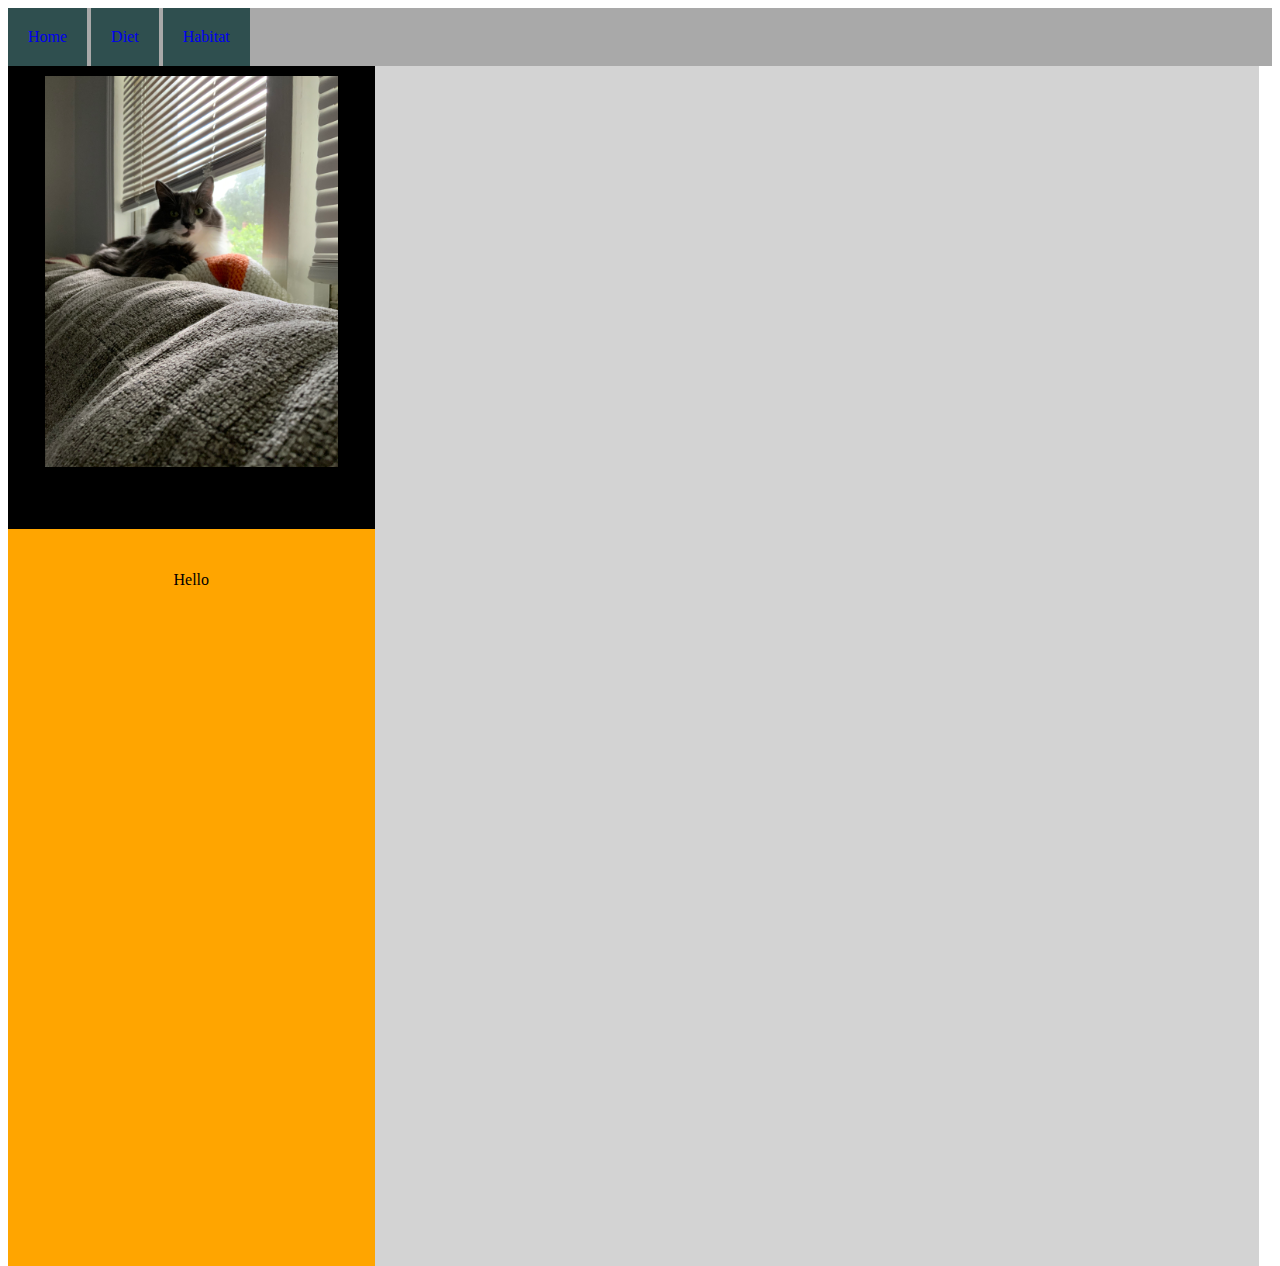
==== index.html @ ac86f132 "First Code" ====
<!DOCTYPE html>

<html>
<head>
  <link rel="stylesheet" href="css/style.css">

</head>
<body>
  <nav>
    <div class="navigation">
      <a href="https://google.com"><div class="navitem">Home</div></a>
      <a href="https://google.com"><div class="navitem">Diet</div></a>
      <a href="https://google.com"><div class="navitem">Habitat</div></a>
    </div>
  </nav>
<aside class="left">
    <div class="top">
       <img src="/img/IMG_0796.jpeg" alt="Keanu" class="avatar">
        <h1>Keanu</h1>
    </div>
    <div class="bottom"> 
Hello
  </div>
  
</aside>

        <div class="right">
        </div>
---- css/style.css ----
nav {
    background-color: darkgrey;
  }
  .navitem {
    padding: 20px;
    display: inline-block;
    background-color: darkslategrey;

  }
  .left {
    float: left;
    background-color: orange;
    height: 1200px;
    width: 29%;
    text-align: center;
  }

  .right {
    float: left;
    background-color: lightgrey;
    height: 1200px;
    width: 70%;
    text-align: center;
  }
  .avatar {
    width: 80%;
    margin-top: 10px ;
  }
  .top {
    background-color: black;
  }
  .bottom {
    padding: 20px;
  }
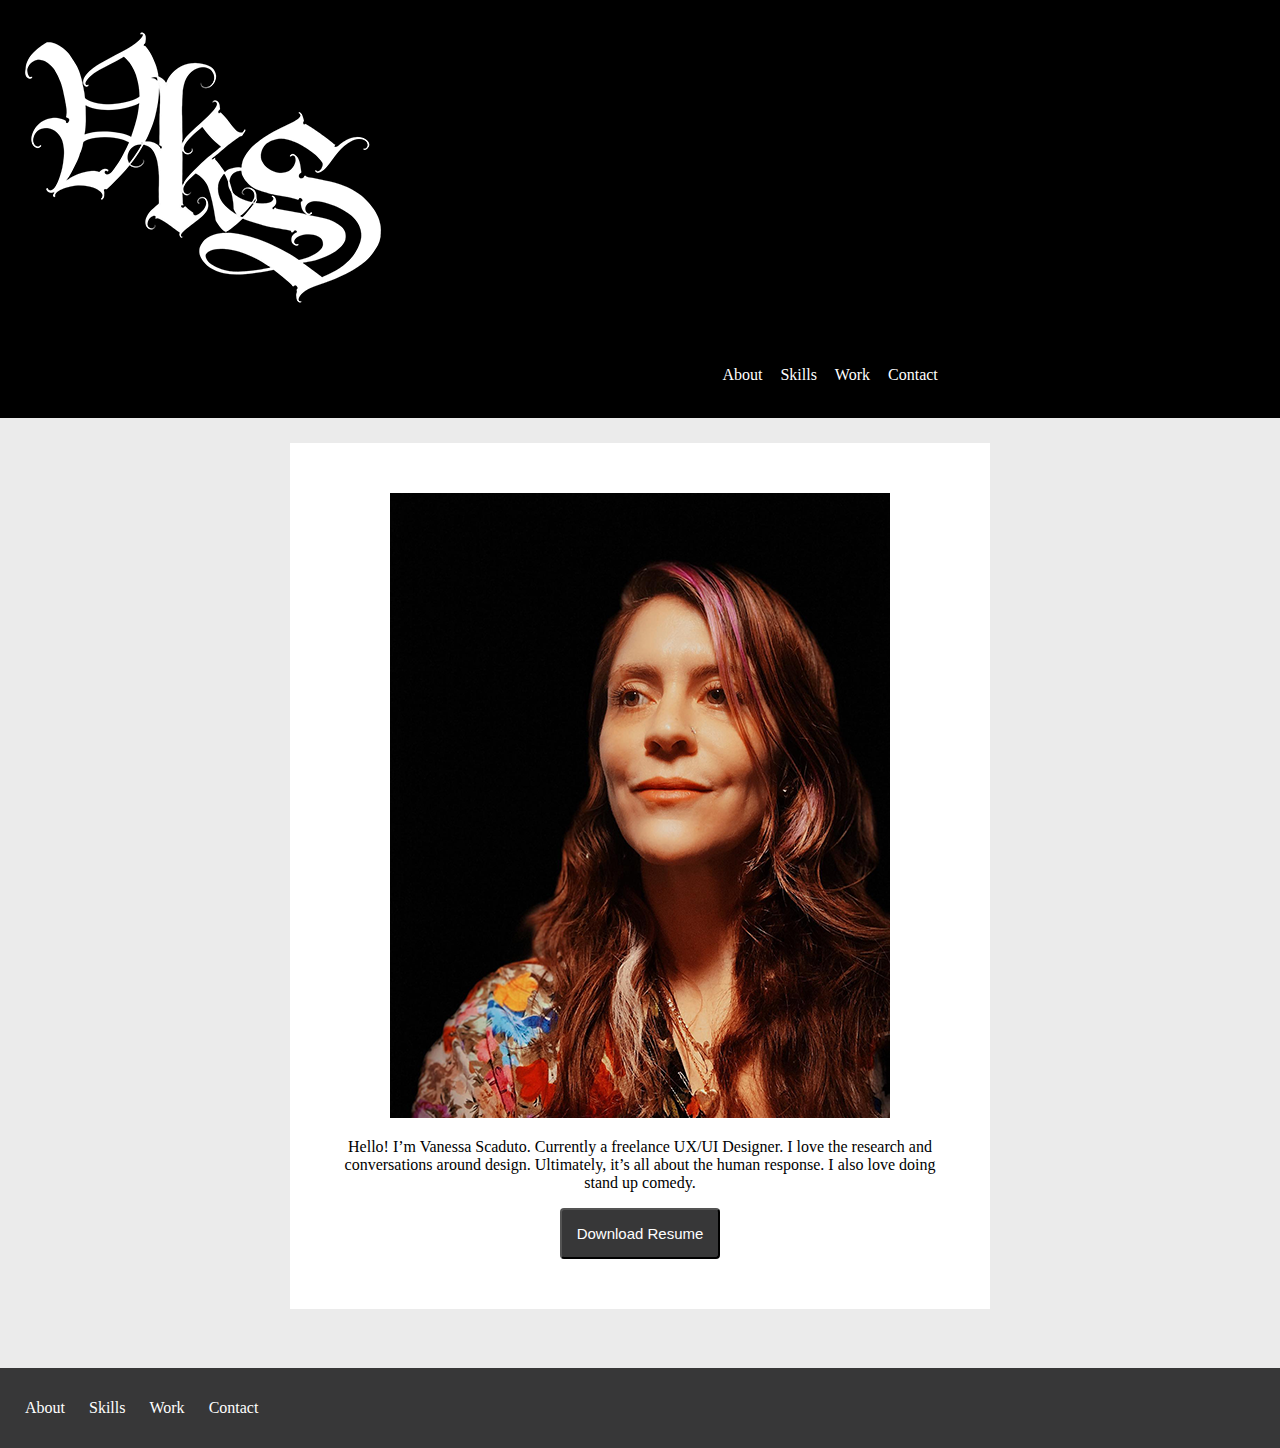
==== commit 734315b1: "Portfolio Homepage 1st" ====
--- a/index.html
+++ b/index.html
@@ -1,29 +1,40 @@
 <!DOCTYPE html>
 
 <html>
-<head>
+ <head>
+  <title> Vanessa Scaduto UX/UI Designer</title>
   <link rel="stylesheet" href="css/style.css">
-
-</head>
-<body>
-  <nav>
-    <div class="navigation">
-      <a href="https://google.com"><div class="navitem">Home</div></a>
-      <a href="https://google.com"><div class="navitem">Diet</div></a>
-      <a href="https://google.com"><div class="navitem">Habitat</div></a>
+ </head>
+ <body>
+  <header class="navigation">
+    <div class="inline-block logo">
+      <img src="./img/Vanessa Logo.png" alt="VKS Design">
     </div>
-  </nav>
-<aside class="left">
-    <div class="top">
-       <img src="/img/IMG_0796.jpeg" alt="Keanu" class="avatar">
-        <h1>Keanu</h1>
-    </div>
-    <div class="bottom"> 
-Hello
+    <nav class="inline-block">
+      <ul>
+       <li>About</li>
+       <li>Skills</li>
+       <li>Work</li>
+       <li>Contact</li> 
+      </ul>
+    </nav>
+  </header>
+<section class="heroImg">
+  <div class="content">
+    <img src="./img/Vanessa Portrait1.png">
+    <p>
+      Hello! I’m Vanessa Scaduto. Currently a freelance UX/UI Designer. I love the research and conversations around design. Ultimately, it’s all about the human response. I also love doing stand up comedy.
+    </p>
+    <button> Download Resume</button>
   </div>
-  
-</aside>
-
-        <div class="right">
-        </div>
-
+</section>
+<footer>
+  <ul>
+    <li>About</li>
+    <li>Skills</li>
+    <li>Work</li>
+    <li>Contact</li> 
+   </ul>
+  </footer>
+ </body>
+</html>
--- a/css/style.css
+++ b/css/style.css
@@ -1,34 +1,65 @@
+body {
+  margin: 0;
+}
+header {
+  background-color: black;
+  padding: 5px;
+}
+header ul {
+  float: right;
+  color: white;
+}
+header li {
+  display: inline-block;
+  padding: 0px 7px;
+}
+header p {
+  display: inline-block;
+}
 nav {
-    background-color: darkgrey;
-  }
-  .navitem {
-    padding: 20px;
-    display: inline-block;
-    background-color: darkslategrey;
-
-  }
-  .left {
-    float: left;
-    background-color: orange;
-    height: 1200px;
-    width: 29%;
-    text-align: center;
-  }
-
-  .right {
-    float: left;
-    background-color: lightgrey;
-    height: 1200px;
-    width: 70%;
-    text-align: center;
-  }
-  .avatar {
-    width: 80%;
-    margin-top: 10px ;
-  }
-  .top {
-    background-color: black;
-  }
-  .bottom {
-    padding: 20px;
-  }+width: 73%;
+padding: 1%;
+}
+.inline-block {
+  display: inline-block;
+  vertical-align: top;
+}
+.logo {
+  width: 23%;
+  padding: 1%;
+  text-align: left;
+}
+.heroImg {
+  height: 900px;
+  background-color: #EBEBEB;
+  padding: 25px;
+}
+.content {
+  max-width: 600px;
+  margin: 0 auto;
+  padding: 50px;
+  background-color: #FFFFFF;
+  text-align: center;
+}
+button {
+  padding: 15px;
+  background-color: #373738;
+  color: white;
+  font-size: 15px;
+  border-radius: 4px;
+}
+footer {
+  background-color: #373738;
+  padding: 5px;
+  color: white;
+}
+footer ul {
+  display: inline-block;
+  list-style: none;
+  padding-left: 10px;
+}
+footer li {
+  display: inline-block;
+  vertical-align: top;
+  padding: 10px 10px;
+}
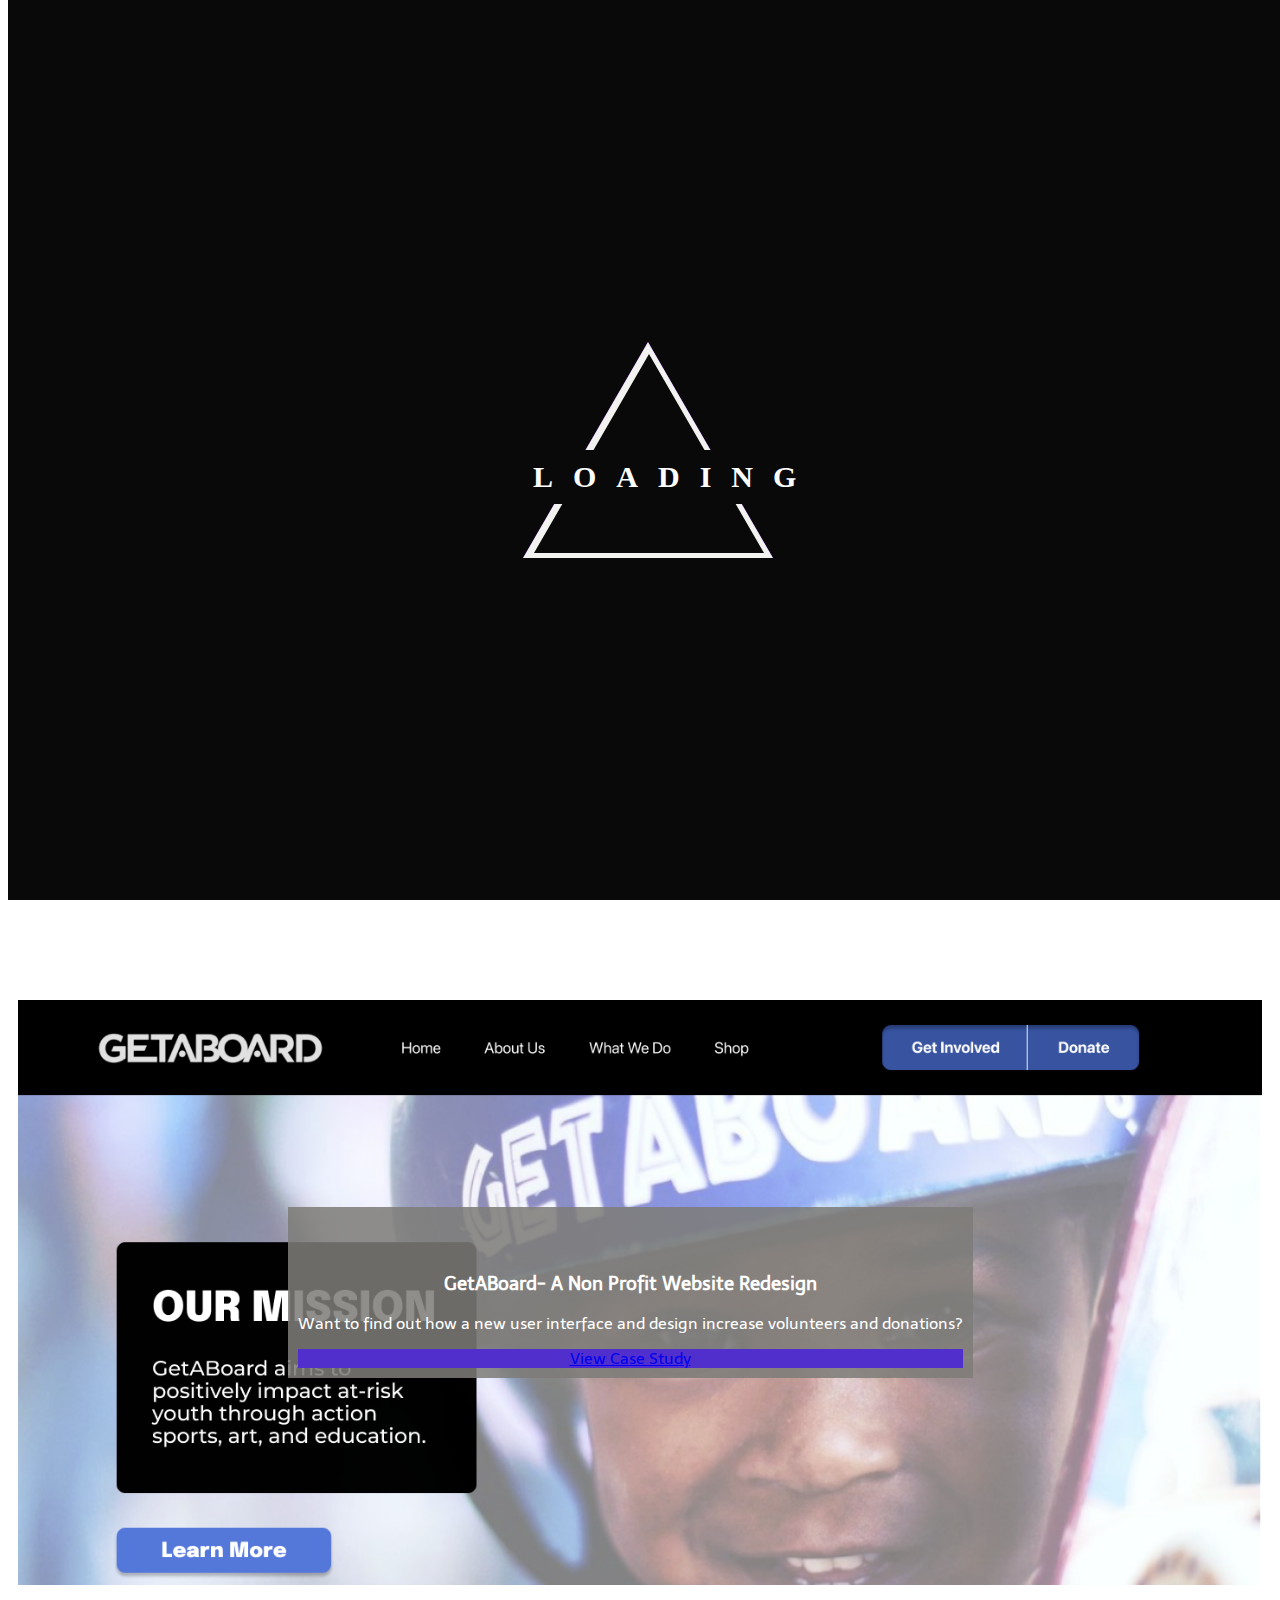
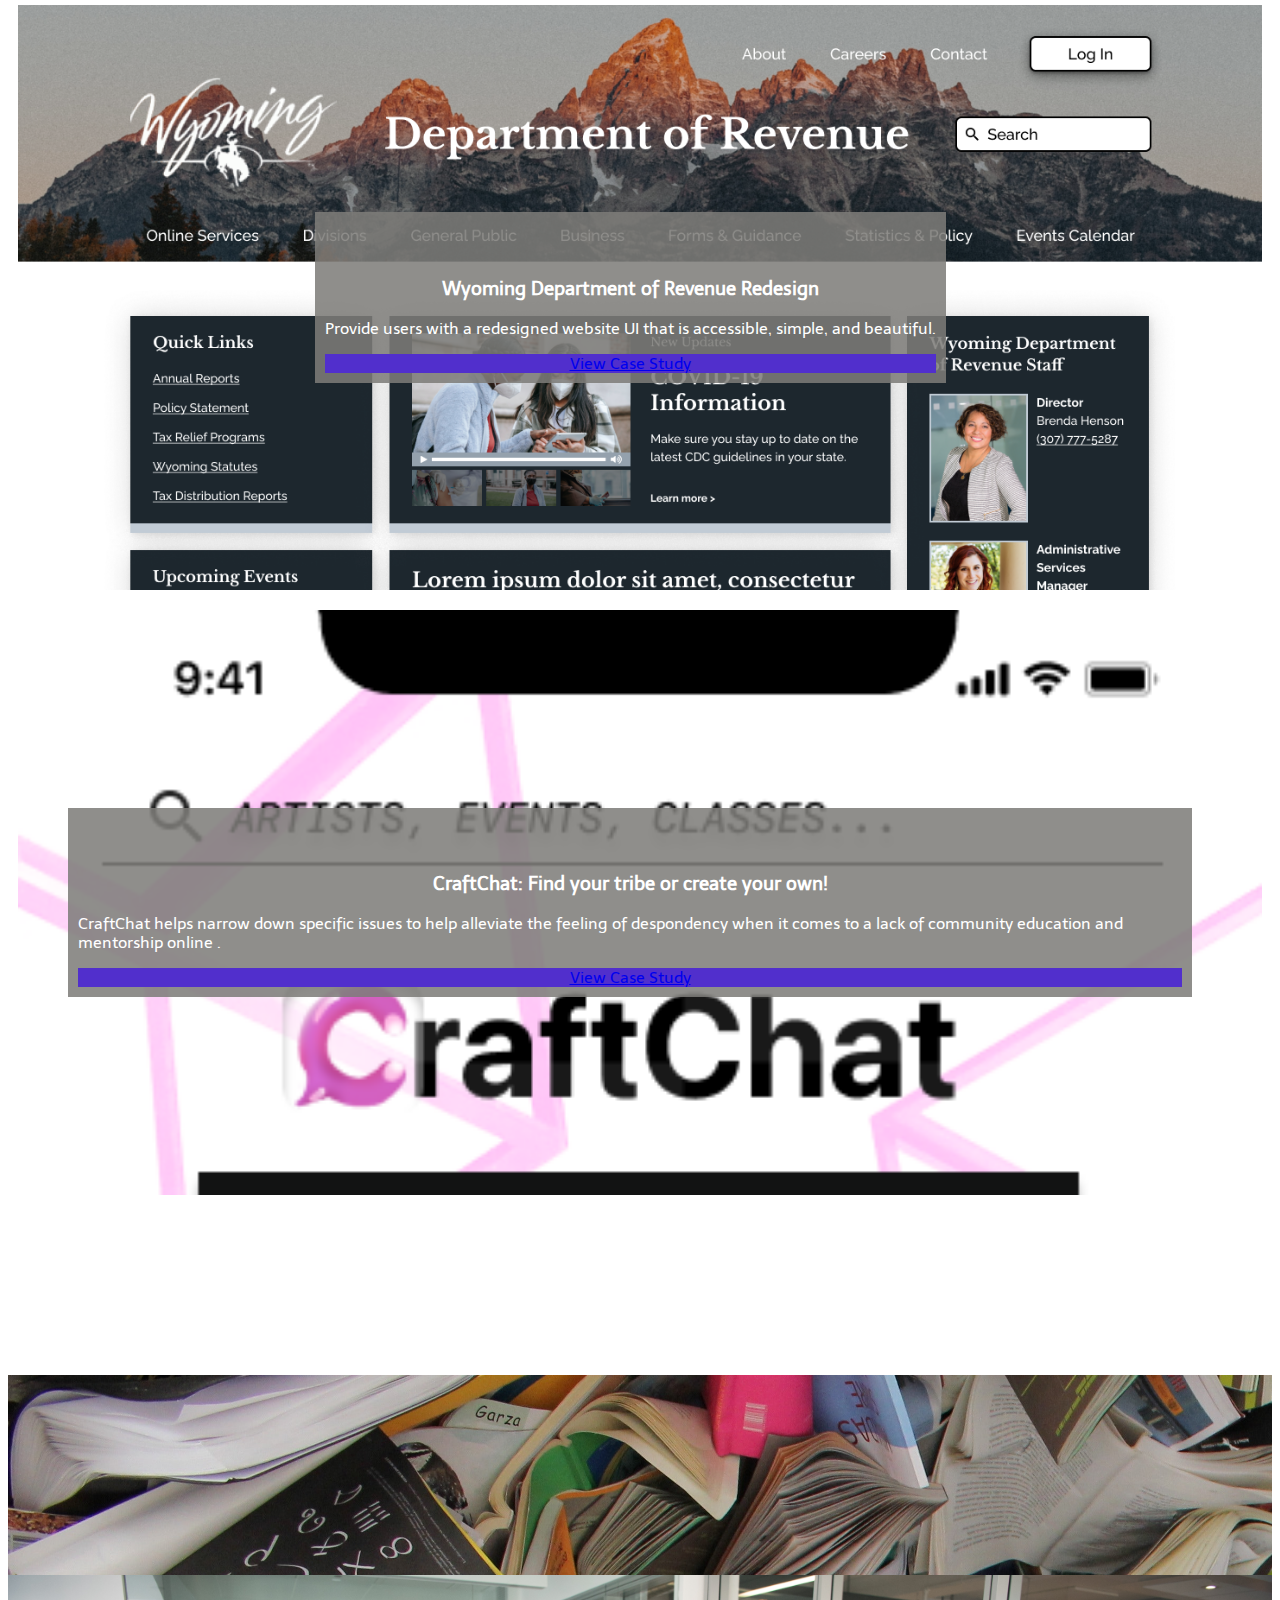
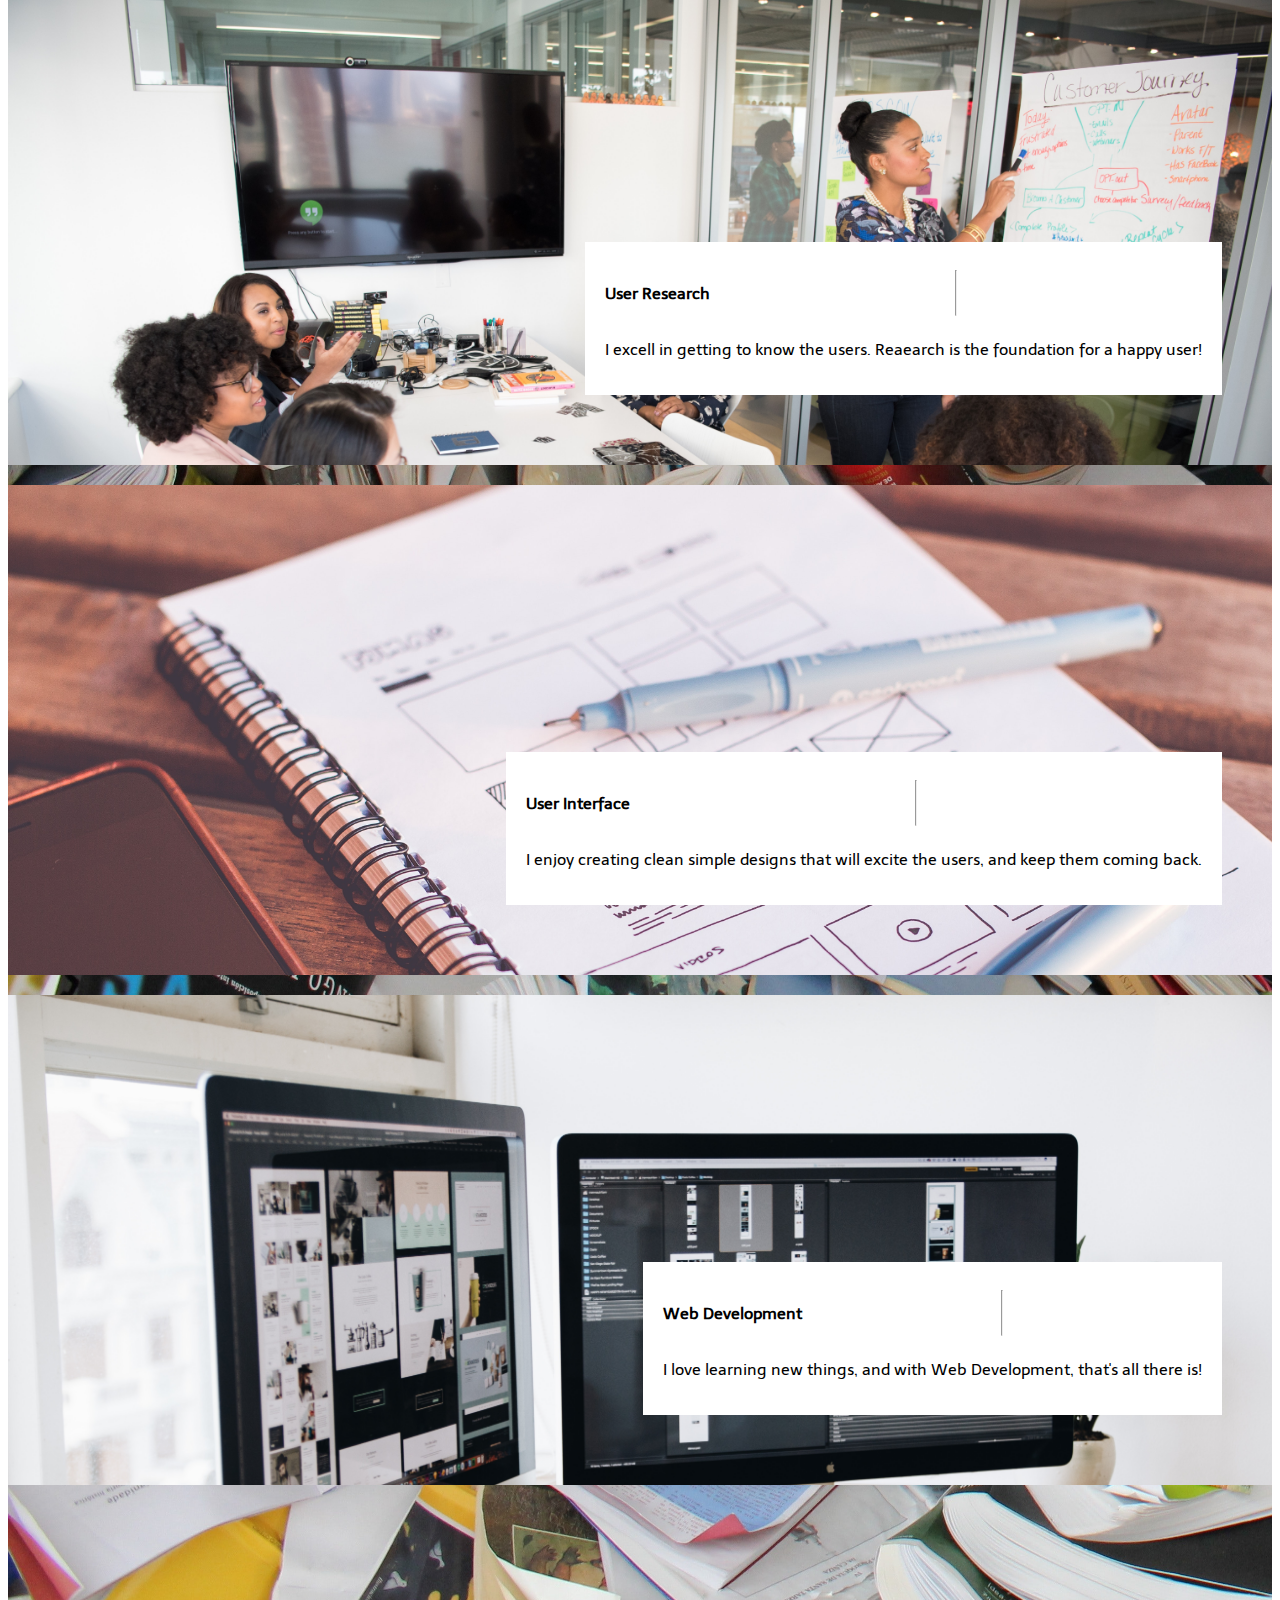
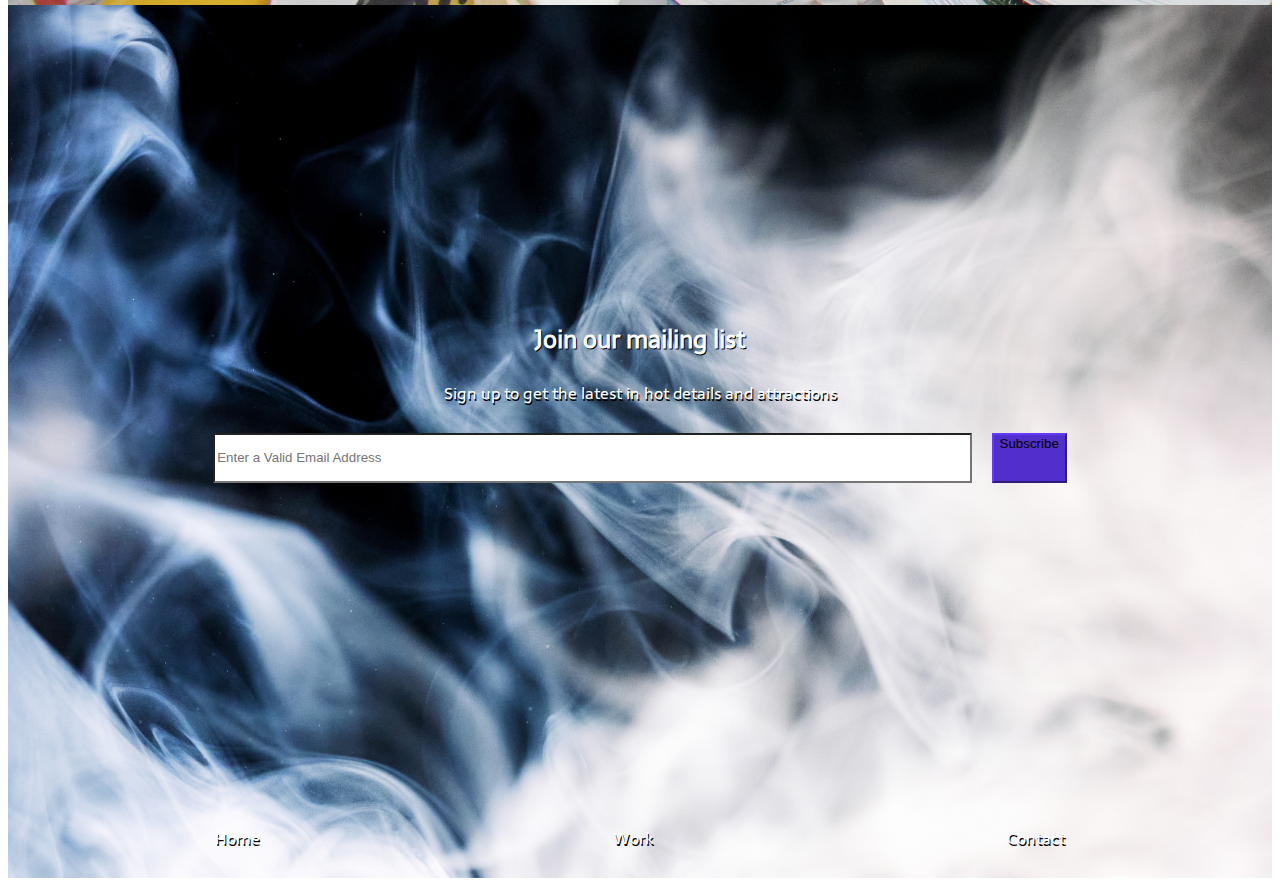
==== commit 806b626b: "commit to main" ====
--- a/index.html
+++ b/index.html
@@ -1,40 +1,211 @@
 <!DOCTYPE html>
+<html lang="en">
+<head>
+    <meta charset="UTF-8">
+    <meta http-equiv="X-UA-Compatible" content="IE=edge">
+    <meta name="viewport" content="width=device-width, initial-scale=1.0">
+    <link href="https://cdn.jsdelivr.net/npm/bootstrap@5.0.0-beta3/dist/css/bootstrap.min.css" rel="stylesheet" integrity="sha384-eOJMYsd53ii+scO/bJGFsiCZc+5NDVN2yr8+0RDqr0Ql0h+rP48ckxlpbzKgwra6" crossorigin="anonymous">
+    <link rel="stylesheet" href="css/style.css">
+    <link rel="preconnect" href="https://fonts.googleapis.com">
+<link rel="preconnect" href="https://fonts.gstatic.com" crossorigin>
+<link href="https://fonts.googleapis.com/css2?family=Telex&display=swap" rel="stylesheet">
 
-<html>
- <head>
-  <title> Vanessa Scaduto UX/UI Designer</title>
-  <link rel="stylesheet" href="css/style.css">
- </head>
- <body>
-  <header class="navigation">
-    <div class="inline-block logo">
-      <img src="./img/Vanessa Logo.png" alt="VKS Design">
-    </div>
-    <nav class="inline-block">
-      <ul>
-       <li>About</li>
-       <li>Skills</li>
-       <li>Work</li>
-       <li>Contact</li> 
-      </ul>
-    </nav>
-  </header>
-<section class="heroImg">
-  <div class="content">
-    <img src="./img/Vanessa Portrait1.png">
-    <p>
-      Hello! I’m Vanessa Scaduto. Currently a freelance UX/UI Designer. I love the research and conversations around design. Ultimately, it’s all about the human response. I also love doing stand up comedy.
-    </p>
-    <button> Download Resume</button>
-  </div>
-</section>
-<footer>
-  <ul>
-    <li>About</li>
-    <li>Skills</li>
-    <li>Work</li>
-    <li>Contact</li> 
-   </ul>
-  </footer>
- </body>
-</html>
+
+       <title>Vanessa Scaduto UX/UI Designer</title>
+     </head>
+     <body>
+        <section id="hero" name="top">
+            <nav class="navbar navbar-expand-lg navbar-light ">
+                <div class="menu container-fluid">
+                  <a class="navbar-brand" href="#">Logo</a>
+        
+                  <div class="collapse navbar-collapse" id="navbarSupportedContent">
+                    <ul class="navbar-nav me-auto mb-2 mb-lg-0">
+                      <li class="nav-item">
+                        <a class="nav-link active" aria-current="page" href="#">Home</a>
+                      </li>
+                      <li class="nav-item">
+                        <a class="nav-link" href="#">Work</a>
+                      </li>
+                      <li class="nav-item">
+                        <a class="nav-link " href="#">Contact</a>
+                        
+                      </li>
+        
+                    </ul>
+                
+              </nav>
+              <div class="jumbotron jumbotron-fluid">
+                <div class="container">
+                 
+                  <h1 class="display-4">Vanessa <span>Scaduto</span></h1>
+                  <h2> I research, I design, & I create.</h2>
+                  <p class="lead">Hello, I'm Vanessa Scaduto! Currently a freelance UX/UI Designer. I love the research and conversations around design. Ultimately, it's all about the human response. I also love doing stand up comedy</p>
+                
+                </div>
+              </div>
+              </div>
+        
+            </section>
+            <div class="fixed-bottom back-top">
+              <a class="chevron" href="#"><img src="../img/chevron.png"></a>
+            </div>
+            <section id="myWork">
+              
+                <h2> <span class="yellow">My Case Studies</h2>
+                  <div class="container">
+                    <div class="row">
+                        
+                        <div class="myWork-item col-lg-4 col-md-12 col-sm-12"> 
+                          <div class="myWork-card getAboard">
+                            <div class="card-items">
+                              <p class="card-icon"></p>
+                              <h3>GetABoard- A Non Profit Website Redesign</h3>
+                              <p> Want to find out how a new user interface and design increase volunteers and donations?</p>
+                              <a class="btn btn-primary" href="#" role="button">View Case Study</a>
+                            </div>
+                          </div>
+                        </div>
+        
+                        <div class="myWork-item col-lg-4 col-md-12 col-sm-12"> 
+                          <div class="myWork-card wyoming">
+                            <div class="card-items">
+                              <p class="card-icon"></p>
+                              <h3>Wyoming Department of Revenue Redesign</h3>
+                              <p> Provide users with a redesigned website UI that is accessible, simple, and beautiful.</p>
+                              <a class="btn btn-primary" href="#" role="button">View Case Study</a>
+                            </div>
+                          </div>
+                        </div>
+        
+                        <div class="myWork-item col-lg-4 col-md-12 col-sm-12"> 
+                          <div class="myWork-card craftChat">
+                            <div class="card-items">
+                              <p class="card-icon"></p>
+                              <h3>CraftChat: Find your tribe or create your own!</h3>
+                              <p> CraftChat helps narrow down specific issues to help alleviate the feeling of despondency when it comes to a lack of community education and mentorship online
+                                .</p>
+                              <a class="btn btn-primary" href="#" role="button">View Case Study</a>
+                            </div>
+                          </div>
+                        </div>
+        
+                    </div>
+                </div>
+        
+        
+        
+            </section>    
+        
+            <section id="mySkills">
+             
+                  <div class="container">
+                    <div class="row">
+                        
+                        <div class="mySkills-item col-lg-4 col-md-12 col-sm-12"> 
+                          <div class="mySkills-card userResearch">
+                            <div class="card-items">
+                              <div class="heading">
+                                <h4>User Research </h4>
+                                <hr class="my-4">
+                              </div>
+                              <p> I excell in getting to know the users. Reaearch is the foundation for a happy user!</p>
+                             
+                            </div>
+                          </div>
+                        </div>
+        
+                        <div class="mySkills-item col-lg-4 col-md-12 col-sm-12"> 
+                          <div class="mySkills-card userInter">
+                            <div class="card-items">
+                              <div class="heading">
+                                <h4> User Interface</h4>
+                                <hr class="my-4">
+                              </div>
+                              <p> I enjoy creating clean simple designs that will excite the users, and keep them coming back.</p>
+                             
+                            </div>
+                          </div>
+                        </div>
+        
+                        <div class="mySkills-item col-lg-4 col-md-12 col-sm-12"> 
+                          <div class="mySkills-card webDev">
+                            <div class="card-items">
+                              <div class="heading">
+                                <h4> Web Development</h4>
+                                <hr class="my-4"> 
+                              </div>
+                              <p> I love learning new things, and with Web Development, that's all there is!</p>
+                             
+                            </div>
+                          </div>
+                        </div>
+        
+                    </div>
+                </div>
+        
+        
+        
+        
+            
+            
+            </section>
+        
+            <section id="subscribe">
+              <div class="form-container"> 
+                <h2>Join our mailing list </h2>
+                <p> Sign up to get the latest in hot details and attractions</p>
+        
+        
+        
+        
+                <form class="d-flex">
+                  <input class="form-control me-2" type="search" placeholder="Enter a Valid Email Address" aria-label="Search">
+                  <button class="btn btn-primary" type="submit">Subscribe</button>
+                </form>
+        
+            </div>
+        
+        
+              <footer>
+        
+                <div> 
+                      <ul class="">
+                        <li class="">
+                          <a class="active" aria-current="page" href="#">Home</a>
+                        </li>
+                        <li class="">
+                          <a class="" href="#">Work</a>
+                        </li>
+                        <li class="">
+                          <a class="" href="#">Contact</a>
+                          
+                        </li>
+              
+                      </ul>
+                     
+                  </div>
+              
+              
+              </footer>
+        
+        
+        
+            </section>
+        
+        
+            <div class="preloader wrapper">
+              <div class="triangle-wrap preloader">
+                  <div class="triangle triangle--main"></div>
+                  <div class="triangle triangle--red"></div>
+                  <div class="triangle triangle--blue"></div>
+                <div class="triangle__text">Loading</div>
+              </div>
+            </div>
+            
+<script src="https://ajax.googleapis.com/ajax/libs/jquery/3.4.1/jquery.min.js"></script>
+<script src="js/template.js"></script>
+<script src="js/index.js"></script>
+        
+        </body>
+        </html>--- a/css/style.css
+++ b/css/style.css
@@ -1,65 +1,661 @@
 body {
-  margin: 0;
-}
-header {
-  background-color: black;
-  padding: 5px;
-}
-header ul {
-  float: right;
+    font-family: 'Telex', sans-serif;
+   
+}
+
+
+#hero {
+    background-image: url("../img/wireframePencils.jpg");
+    background-repeat: no-repeat;
+    background-size: inherit;
+    background-position:center;
+    height: 75vh;
+    background-color: transparent;
+}
+
+.nav-link.active {
+    font-weight: 800;
+    text-decoration: underline;
+
+}
+.navbar-light .navbar-nav .nav-link {
+    color: whitesmoke !important;
+    
+
+}
+
+.navbar-collapse {
+    flex-grow: unset;
+}
+.navbar-expand-lg .navbar-nav li {
+    padding:1%;
+   
+}
+nav{
+    padding-left: 40px;
+    padding-right: 50px;
+    
+    
+}
+
+nav .hamburger {
+    width:180px ;
+    text-align: right;
+}
+
+
+.jumbotron {
+    display: flex;
+    align-items: center;
+    justify-content: center;
+    height:60%;
+
+}
+
+.jumbotron p {
+   display: flexbox;
+   text-align: center;
+   color: white;
+   text-shadow: 1px 1px black;
+   background-color: hsla(45, 2%, 48%, 0.863);
+   border-radius: 15px;
+   -webkit-border-radius: 15px;
+   -moz-border-radius: 15px;
+   -ms-border-radius: 15px;
+   -o-border-radius: 15px;
+}
+
+.jumbotron h1 {
+    color:white;
+    font-weight: 800;
+    text-shadow: 1px 1px black; 
+    margin: 1;  
+
+}
+
+
+.jumbotron h1 span {
+  
+    font-weight: 400;
+
+}
+
+.jumbotron .my-4 {
+    background-color: black;
+}
+
+.profile {
+
+  display: flex;
+  height: 500px;
+  width: auto;
+  padding: 10px;
+  margin-top: 40%;
+  align-content: right;
+  color: black;
+
+}
+.card {
+  align-content: center;
+  justify-items: center;
+  display: flex;
+}
+.card-img {
+  margin-top: 30%;
+  text-align: center;
+  
+  padding: 20px;
+  height: 600px;
+  width: 600px;
+}
+/* myWork Section */
+
+
+
+
+#myWork {
+
+    margin-top: 25px;
+    margin-bottom: 150px;
+    padding: 10px;
+}
+
+#myWork h2 {
+ text-align:center;
+ font-size:42px;
+ margin-bottom:100px;
+ padding: 10px;
+ 
+
+}
+
+
+#myWork .myWork-card {
+
+background-size:cover ;
+height:565px;
+display: flex;
+align-items: center;
+justify-content: center;
+margin-bottom:20px;
+padding: 10px;
+}
+
+.myWork-card .card-items {
+    margin-left:40px;
+    margin-right:60px;
+    color:white;
+    background-color: hsla(45, 2%, 48%, 0.863);
+    align-content: center;
+    align-items: center;
+    padding: 10px;
+
+}
+
+ .btn-primary {
+   display: flex;
+    background-color:#512fcc;
+    border-color: #512fcc;
+    border-radius: 0;
+    justify-content: center;
+    -webkit-border-radius: 0;
+    -moz-border-radius: 0;
+    -ms-border-radius: 0;
+    -o-border-radius: 0;
+}
+
+.btn-primary:hover {
+    background-color:#473199;
+    border-color: #473199;
+    
+}
+
+.myWork-card .card-items .card-icon {
+    width:80%;
+    align-content: center;
+    text-align: center;
+    padding: 10px;
+    
+
+}
+.getAboard {
+  background-image: url(../img/GAB\ Homepage.png);  
+}
+
+.wyoming {
+background-image: url(../img/WYHomepage.png);  
+}
+.craftChat {
+background-image: url(../img/Splash\ PageHIFI.png);  
+}
+
+
+ h2 .yellow {
+    color: #512fcc !important;
+    font-size: 60%;
+    display: block;
+    font-weight:normal;
+    justify-content: center;
+    align-content: center;
+}
+h3 {
+    color:white;
+    text-align: center;
+    align-content: center;
+}
+
+/* mySkills */
+
+#mySkills {
+    padding:200px 0px 100px;
+    background-image:url("../img/LotsofBooks.jpg");
+    background-repeat: no-repeat;
+    background-size: cover;
+
+}
+
+
+#mySkills .mySkills-card {
+
+    background-size: 100%;
+    height: 450px;
+    display: flex;
+    align-items: flex-end;
+    justify-content: flex-end;
+    margin-bottom: 20px;
+    background-repeat: no-repeat;
+    background-color: #edeaea;
+    padding:20px;
+    text-align: center;
+    }
+
+.userResearch {
+    background-image: url(../img/UserResearch.jpg);  
+}
+
+.userInter {
+    background-image: url(../img/NotebookSketchwire.jpg);  
+}
+.webDev {
+    background-image: url(../img/WebDevelopment.jpg);  
+}
+
+
+
+#mySkills .mySkills-card .card-items {
+    background-color: white;
+    margin: 0px 30px 50px 30px;
+    padding:20px;
+    align-content: center;
+    justify-content: center;
+    text-align: center;
+
+    
+}       
+
+
+.mySkills-item .card-items h3 {
+
+    font-size:20px;
+    width:45%;
+    text-align: center;
+    
+    
+}
+
+.mySkills-item .card-items .heading {
+    display:flex;
+    justify-content: space-between;
+    text-align: center;
+    }
+
+
+ /* Mailing List     */
+
+#subscribe {
+
+    background-image: url("../img/smoke.jpg");
+
+    color:white;
+    text-align: center;
+    background-size: cover;
+    text-shadow: 1px 2px black;
+}
+
+#subscribe h2 {
+    margin-bottom:30px;
+
+}
+
+#subscribe p{
+    margin-bottom:30px;
+
+}
+
+#subscribe .form-container {
+    padding-top: 300px;
+    padding-bottom: 300px;
+
+
+}
+
+#subscribe form {
+    display: flex;
+    justify-content: center;
+}
+#subscribe input {
+    height:50px;
+    border-radius: 0;
+    width:60%;
+    margin-right:20px !important;
+  
+
+
+}
+
+
+
+
+
+
+footer ul {
+    display: flex;
+    justify-content: space-around;
+    list-style-type: none;padding:30px;
+
+    
+    
+}
+
+
+footer ul li a {
+    color:white;
+    text-decoration:none;
+    
+}
+
+.back-top {
+
+    padding:30px;
+}
+
+.back-top  img {
+    transform: rotate(180deg);
+    background-color: #512fcc;
+
+}
+
+
+
+
+.hoverMe {
+  grid-area: hover;
+  background-color: indigo;
   color: white;
-}
-header li {
-  display: inline-block;
-  padding: 0px 7px;
-}
-header p {
-  display: inline-block;
-}
-nav {
-width: 73%;
-padding: 1%;
-}
-.inline-block {
-  display: inline-block;
-  vertical-align: top;
-}
-.logo {
-  width: 23%;
-  padding: 1%;
-  text-align: left;
-}
-.heroImg {
-  height: 900px;
-  background-color: #EBEBEB;
-  padding: 25px;
-}
-.content {
-  max-width: 600px;
+  width: 150px;
+  text-align: center;
+  height: 50px;
+  transition: 0.3s;
+
+
+}
+/* active state */
+.hoverMe:hover {
+  background-color:tomato;
+}
+
+h1 {
+  text-align: center;
+}
+h2 {
+  text-align: center;
+  color: white;
+  text-shadow: 1px 1px black; 
+}
+h3 {
+  text-align: center;
+}
+h4 {
+  text-align: center;
+  color: black;
+}
+
+.my-4 {
+  display: flex;
+  align-content: center;
+  color: black !important;
+}
+
+.preloader {
+  position: fixed;
+  width: 100%;
+  height: 100vh;
+  z-index: 100000;
+  background-color: #090909;
+  top: 0;
+  display: flex;
+  align-items: center;
+}
+.preloader img {
+  animation: spin 3s ease;
+  transition: all;
+  width: 150px;
   margin: 0 auto;
-  padding: 50px;
-  background-color: #FFFFFF;
+}
+
+
+.wrapper {
+  display: flex;
+  width: 100vw;
+  height: 100vh;
+  background-color: #090909;
+  -webkit-animation-name: bodyLight;
+          animation-name: bodyLight;
+  -webkit-animation-duration: 1s;
+          animation-duration: 1s;
+  -webkit-animation-iteration-count: infinite;
+          animation-iteration-count: infinite;
+  transition-timing-function: linear;
+  font-family: Roboto;
+}
+
+.triangle {
+  margin: auto;
+  border-style: solid;
+  border-width: 0 125px 216.5px 125px;
+  border-color: transparent transparent #F2F2F0 transparent;
+  -webkit-animation-name: triangleMove;
+          animation-name: triangleMove;
+  -webkit-animation-duration: 1s;
+          animation-duration: 1s;
+  -webkit-animation-iteration-count: infinite;
+          animation-iteration-count: infinite;
+  transition-timing-function: linear;
+}
+.triangle:after {
+  position: absolute;
+  top: 11.5px;
+  left: -114px;
+  display: block;
+  content: "";
+  width: 0;
+  height: 0;
+  border-style: solid;
+  border-width: 0 115px 199.2px 115px;
+  border-color: transparent transparent #090909 transparent;
+}
+.triangle-wrap {
+  margin: auto;
+  position: relative;
+  width: 250px;
+  height: 217px;
+}
+.triangle--main {
+  position: relative;
+  z-index: 10;
+}
+.triangle--red {
+  left: 0;
+  top: 0;
+  position: absolute !important;
+  border-color: transparent transparent red transparent;
+  -webkit-animation-delay: 0.5s;
+          animation-delay: 0.5s;
+}
+.triangle--blue {
+  left: 0;
+  top: 0;
+  position: absolute !important;
+  border-color: transparent transparent blue transparent;
+  -webkit-animation-delay: 0.3s;
+          animation-delay: 0.3s;
+}
+.triangle__text {
+  color: #fff;
+  position: absolute;
+  top: 50%;
+  left: 0;
   text-align: center;
-}
-button {
-  padding: 15px;
-  background-color: #373738;
-  color: white;
-  font-size: 15px;
-  border-radius: 4px;
-}
-footer {
-  background-color: #373738;
-  padding: 5px;
-  color: white;
-}
-footer ul {
-  display: inline-block;
-  list-style: none;
-  padding-left: 10px;
-}
-footer li {
-  display: inline-block;
-  vertical-align: top;
-  padding: 10px 10px;
-}
+  z-index: 9999;
+  text-transform: uppercase;
+  font-size: 30px;
+  font-weight: 700;
+  padding: 10px;
+  background-color: #090909;
+  letter-spacing: 20px;
+  -webkit-animation-name: textAnim;
+          animation-name: textAnim;
+  -webkit-animation-duration: 5s;
+          animation-duration: 5s;
+  -webkit-animation-iteration-count: infinite;
+          animation-iteration-count: infinite;
+  transition-timing-function: linear;
+}
+
+@-webkit-keyframes bodyLight {
+  30% {
+    filter: invert(14%);
+  }
+  40% {
+    filter: invert(10%);
+  }
+  50% {
+    filter: invert(7%);
+  }
+  60% {
+    filter: invert(10%);
+  }
+  70% {
+    filter: invert(12%);
+  }
+  80% {
+    filter: invert(9%);
+  }
+  90% {
+    filter: invert(14%);
+  }
+  100% {
+    filter: invert(11%);
+  }
+}
+
+@keyframes bodyLight {
+  30% {
+    filter: invert(14%);
+  }
+  40% {
+    filter: invert(10%);
+  }
+  50% {
+    filter: invert(7%);
+  }
+  60% {
+    filter: invert(10%);
+  }
+  70% {
+    filter: invert(12%);
+  }
+  80% {
+    filter: invert(9%);
+  }
+  90% {
+    filter: invert(14%);
+  }
+  100% {
+    filter: invert(11%);
+  }
+}
+@-webkit-keyframes triangleMove {
+  10% {
+    transform: translateX(10px);
+    filter: blur(3px);
+  }
+  20% {
+    transform: translateX(4px);
+    filter: blur(0);
+  }
+  30% {
+    transform: translateX(-5px) skew(0deg);
+    filter: blur(3px);
+  }
+  40% {
+    transform: translateX(7px);
+    filter: blur(0);
+  }
+  50% {
+    transform: translateX(3px);
+  }
+  60% {
+    transform: translateX(2px);
+    filter: blur(5px);
+  }
+  70% {
+    transform: translateX(-2px);
+    filter: blur(0);
+  }
+  80% {
+    transform: translateX(3px);
+    filter: blur(2px);
+  }
+  90% {
+    transform: translateX(-3px);
+  }
+  100% {
+    transform: translateX(3px);
+  }
+}
+@keyframes triangleMove {
+  10% {
+    transform: translateX(10px);
+    filter: blur(3px);
+  }
+  20% {
+    transform: translateX(4px);
+    filter: blur(0);
+  }
+  30% {
+    transform: translateX(-5px) skew(0deg);
+    filter: blur(3px);
+  }
+  40% {
+    transform: translateX(7px);
+    filter: blur(0);
+  }
+  50% {
+    transform: translateX(3px);
+  }
+  60% {
+    transform: translateX(2px);
+    filter: blur(5px);
+  }
+  70% {
+    transform: translateX(-2px);
+    filter: blur(0);
+  }
+  80% {
+    transform: translateX(3px);
+    filter: blur(2px);
+  }
+  90% {
+    transform: translateX(-3px);
+  }
+  100% {
+    transform: translateX(3px);
+  }
+}
+@-webkit-keyframes textAnim {
+  10% {
+    transform: scale(1.2) skew(180deg);
+  }
+  11% {
+    transform: scale(1) skew(180deg);
+  }
+  70% {
+    transform: scale(1) skew(-300deg);
+    filter: blur(1px);
+  }
+  99% {
+    transform: scale(1) skew(200deg);
+  }
+  100% {
+    transform: scale(1) skew(-200deg);
+  }
+}
+@keyframes textAnim {
+  10% {
+    transform: scale(1.2) skew(180deg);
+  }
+  11% {
+    transform: scale(1) skew(180deg);
+  }
+  70% {
+    transform: scale(1) skew(-300deg);
+    filter: blur(1px);
+  }
+  99% {
+    transform: scale(1) skew(200deg);
+  }
+  100% {
+    transform: scale(1) skew(-200deg);
+  }
+}